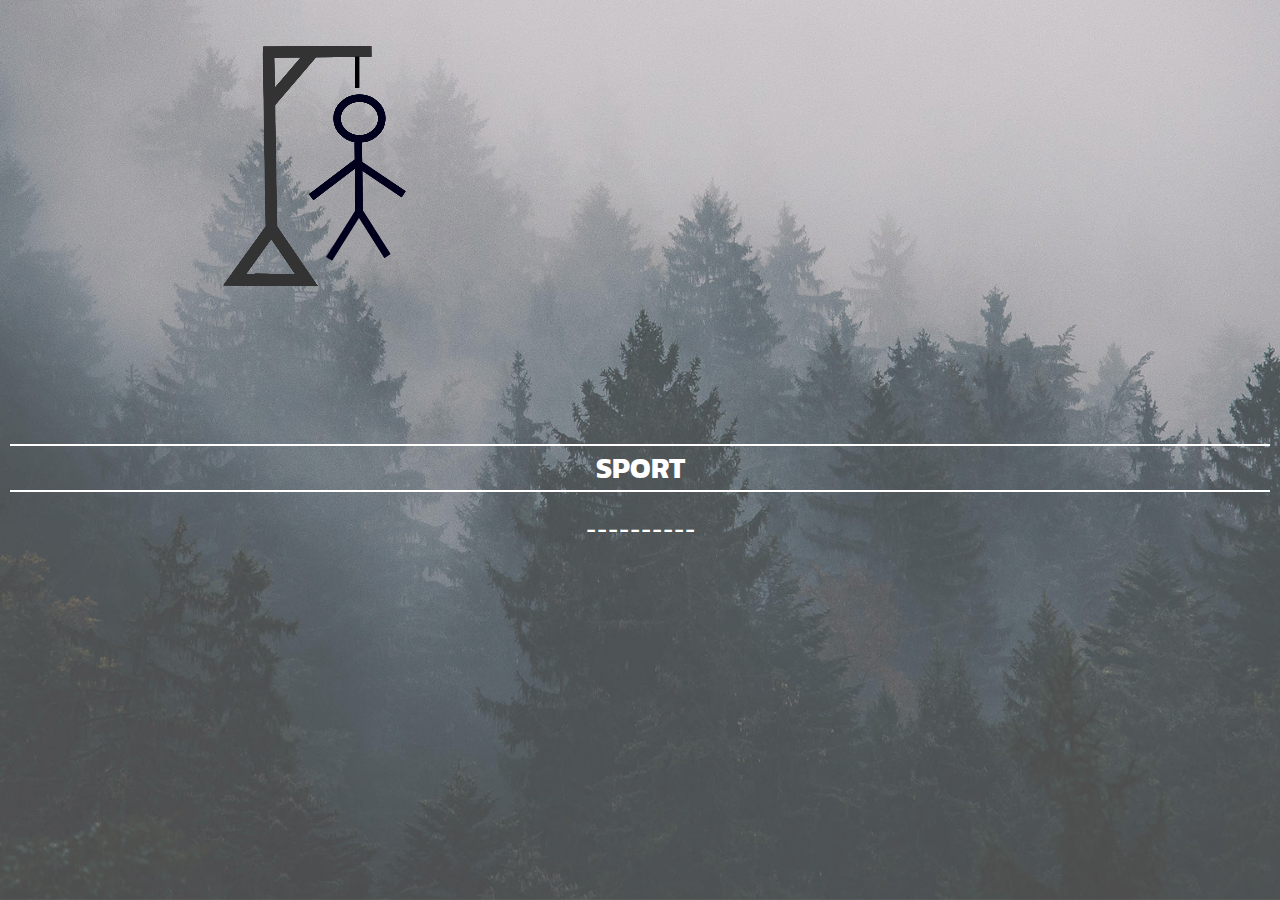
==== Final App/Gamescreen/Gamescreen.html @ 2afae26b "Final-second-update" ====
<!DOCTYPE html>
<html lang="cs">
<head>
    <title>Hang-man</title>
    <meta charset="utf-8" />
    <meta name="viewport" content="width=device-width, initial-scale=1, user-scalable=no" />
    <link rel="stylesheet" href="Gamescreen.css" />
     <link rel="stylesheet" href="Queries.css" />
    <link href="https://fonts.googleapis.com/css2?family=Kanit&display=swap" rel="stylesheet">
</head>
<body>
   <section id="Game-screen">
            <div class="img">
                <img src="Img/HM-7life.svg" alt="7life">
                <img src="Img/HM-6life.svg" alt="6life">
                <img src="Img/HM-5life.svg" alt="5life">
                <img src="Img/HM-4life.svg" alt="4life">
                <img src="Img/HM-3life.svg" alt="3life">
                <img src="Img/HM-2life.svg" alt="2life">
                <img src="Img/HM-1life.svg" alt="1life">
            </div>
            <div class="text">
                <h1>SPORT</h1>
                <div class="letters">
                    <a>_</a>
                    <a>_</a>
                    <a>_</a>
                    <a>_</a>
                    <a>_</a>
                    <a>_</a>
                    <a>_</a>
                    <a>_</a>
                    <a>_</a>
                    <a>_</a>
                </div>
            </div>
   </section>
   
</body>
</html>
---- Final App/Gamescreen/Gamescreen.css ----
html{
    font-family: 'Kanit', sans-serif;
}
body{
    margin: 0;
    padding: 0;
}
#Game-screen{
    position: absolute;
    width: 100%;
    height: 100%;
    background-size: cover;
    background-repeat: no-repeat;
    background-position: center;
    background-image: url(Img/Background-forest.jpg);
    display: grid;
    grid-template-columns: 1fr;
}
#Game-screen h1{
    margin: 10px;
    font-size: 22pt;
    color: #222222;
}
#Game-screen .text{
    margin-top: 50px;
    text-align: center;
    font-weight: bolder;
}
#Game-screen .text h1{
    margin: 10px;
    border-bottom: 2px white solid;
    border-top: 2px white solid;
    font-size: 22pt;
    color: white;
}
#Game-screen .text .letters{
    margin-top: 20px;
    color: white;
}
#Game-screen .img{
    position: relative;
    text-align: center;
    margin-top: 20px;
}
#Game-screen .img img{
    position: absolute;
    top: 20px;
    left: 15%;
    width: 250px;
    height: auto;
}
#Game-screen .text span{
    color: white;
    border: #760e08 5px solid;
    border-radius: 10%;
    padding: 5px;
    font-size: 14pt;
    cursor: pointer;
    transition: 1s;
}
#Game-screen .text span:hover{
    font-size: 15pt;
    border: white 5px solid;
    color: #760e08; 
}
---- Final App/Gamescreen/Queries.css ----
@media (min-width: 800px){
    #setup-screen{
        grid-template-columns: 1fr 1fr;
        justify-content: center;
        align-items: center;
    }
    
    #setup-screen .img img{
        width: 400px;
        height: auto;
    }
    #setup-screen .text{
        grid-gap: 20px;
        padding-bottom: 50px;
    }
    #setup-screen .text h1{
        margin: 15px;
        font-size: 30pt;
        color: #222222;
    }
    #setup-screen h1{
        margin: 10px;
        font-size: 30pt;
    }
    #setup-screen .text span{
        padding: 5px;
        font-size: 20pt;
        transition: 1s;
    }
    #setup-screen .text span:hover{
        font-size: 24pt;
    }
}
@media (min-width: 1200px){
    #setup-screen{
        grid-template-columns: 1fr 1fr;
        justify-content: center;
        align-items: center;
    }
    #setup-screen .img img{
        width: 500px;
        height: auto;
    }
    #setup-screen .text{
        grid-gap: 20px;
        padding-bottom: 50px;
    }
    #setup-screen .text h1{
        margin: 15px;
        font-size: 40pt;
        color: #222222;
    }
    #setup-screen h1{
        margin: 10px;
        font-size: 40pt;
    }
    #setup-screen .text span{
        padding: 5px;
        font-size: 25pt;
        transition: 1s;
    }
    #setup-screen .text span:hover{
        font-size: 28pt;
    }
}
@media (min-width: 1400px){
   #setup-screen{
        grid-template-columns: 1fr 1fr;
        justify-content: center;
        align-items: center;
    }
    #setup-screen .img img{
        width: 600px;
        height: auto;
    }
    #setup-screen .text{
        grid-gap: 20px;
        padding-bottom: 50px;
    }
    #setup-screen .text h1{
        margin: 15px;
        font-size: 50pt;
        color: #222222;
    }
    #setup-screen h1{
        margin: 20px;
        font-size: 50pt;
    }
    #setup-screen .text span{
        padding: 5px;
        font-size: 30pt;
        transition: 1s;
        border: #760e08 7px solid;
    }
    #setup-screen .text span:hover{
        font-size: 34pt;
        border: white 7px solid;
    }
}
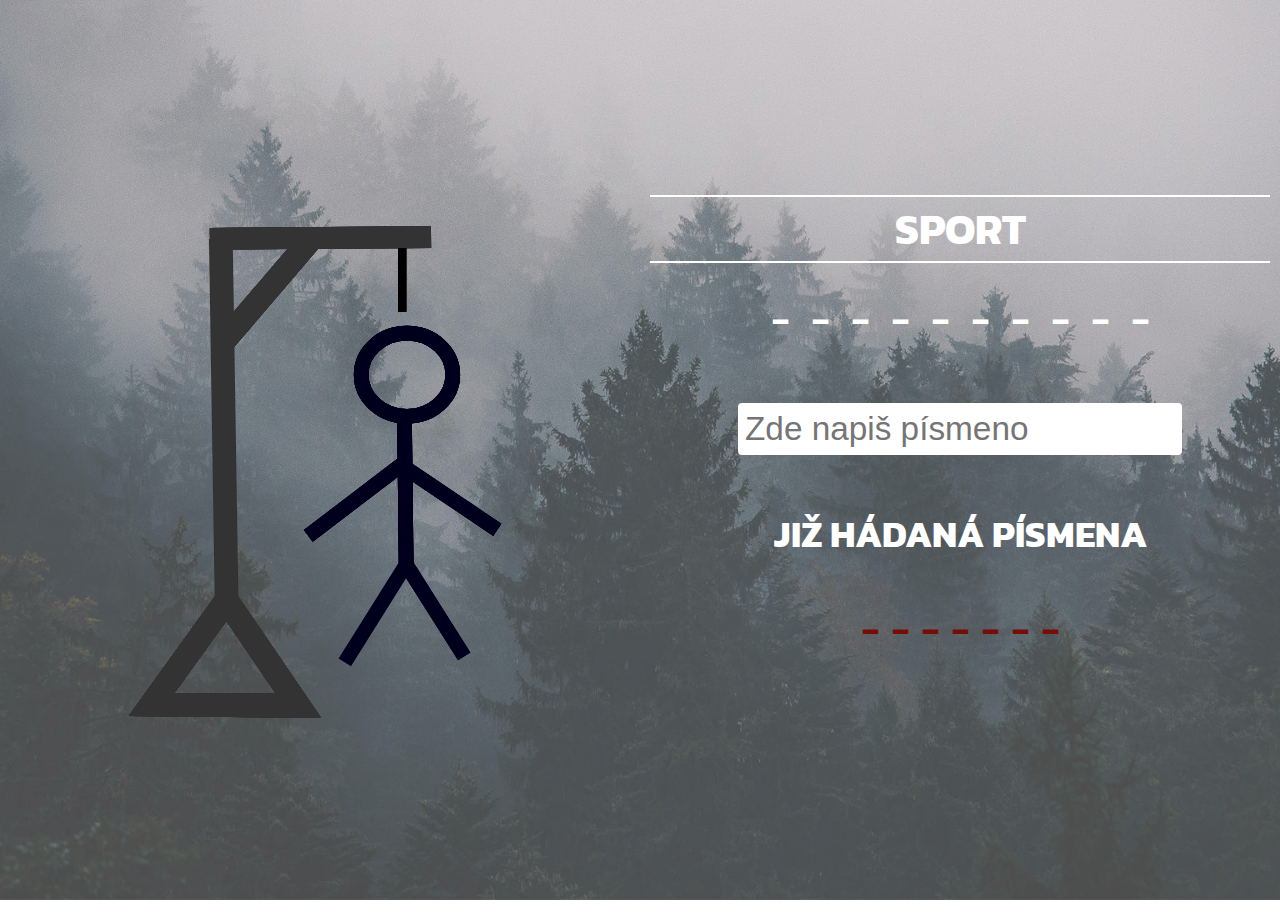
==== commit 09d070fb: "final version update" ====
--- a/Final App/Gamescreen/Gamescreen.html
+++ b/Final App/Gamescreen/Gamescreen.html
@@ -33,6 +33,17 @@
                     <a>_</a>
                     <a>_</a>
                 </div>
+                <input type="text" placeholder="Zde napiš písmeno">
+                <footer>
+                   <h2>JIŽ HÁDANÁ PÍSMENA</h2>
+                    <a>_</a>
+                    <a>_</a>
+                    <a>_</a>
+                    <a>_</a>
+                    <a>_</a>
+                    <a>_</a>
+                    <a>_</a>
+                </footer>
             </div>
    </section>
    
--- a/Final App/Gamescreen/Gamescreen.css
+++ b/Final App/Gamescreen/Gamescreen.css
@@ -13,8 +13,6 @@
     background-repeat: no-repeat;
     background-position: center;
     background-image: url(Img/Background-forest.jpg);
-    display: grid;
-    grid-template-columns: 1fr;
 }
 #Game-screen h1{
     margin: 10px;
@@ -22,6 +20,10 @@
     color: #222222;
 }
 #Game-screen .text{
+    height: 50%;
+    width: 100%;
+    position: absolute;
+    bottom: 0;
     margin-top: 50px;
     text-align: center;
     font-weight: bolder;
@@ -37,17 +39,30 @@
     margin-top: 20px;
     color: white;
 }
+.letters a {
+    font-size: 20pt;
+}
+#Game-screen .text footer h2{
+    font-size: 15pt;
+    color: white;
+}
+#Game-screen .text footer a{
+    font-size: 20pt;
+    color: #760e08;
+    margin: 5px;
+}
 #Game-screen .img{
-    position: relative;
+    width: 100%;
+    height: 50%;
+    position: absolute;
     text-align: center;
     margin-top: 20px;
 }
 #Game-screen .img img{
     position: absolute;
-    top: 20px;
-    left: 15%;
-    width: 250px;
-    height: auto;
+    left: 10%;
+    width: 80%;
+    height: 80%;
 }
 #Game-screen .text span{
     color: white;
@@ -63,5 +78,19 @@
     border: white 5px solid;
     color: #760e08; 
 }
-
-
+#Game-screen .text input{
+    font-size: 15pt;
+    color: #222222;
+    background-color: white;
+    border: 2px solid white;
+    border-radius: 4px;
+    margin: 20px;
+    outline: none;
+    padding: 5px;
+    box-sizing: border-box;
+    transition: .5s;
+}
+#Game-screen .text input:focus{
+    border-color: #760e08;
+    box-shadow: 0 0 8px 0 #760e08;
+}--- a/Final App/Gamescreen/Queries.css
+++ b/Final App/Gamescreen/Queries.css
@@ -1,99 +1,78 @@
 @media (min-width: 800px){
-    #setup-screen{
-        grid-template-columns: 1fr 1fr;
-        justify-content: center;
-        align-items: center;
+    #Game-screen .text{
+        height: 80%;
+        width: 50%;
+        top: 15%;
+        left: 50%;
+    }
+    #Game-screen .text h1{
+        font-size: 28pt;
+    }
+    .letters a, .text footer a {
+        font-size: 25pt;
+    }
+    #Game-screen .text footer h2{
+        font-size: 21pt;
+        color: white;
+    }
+    #Game-screen .text input{
+         font-size: 21pt;   
+    }
+    #Game-screen .img{
+        height: 100%;
+        width: 50%;
+        left: 0;
+    }
+    #Game-screen .img img{
+        top: 10%;
+    }
+   
+}
+@media (min-width: 1200px){
+     #Game-screen .text h1{
+        font-size: 32pt;
+    }
+    .letters{
+        margin-top: 70px;
+        margin-bottom: 50px;
+    }
+    .letters a {
+        font-size: 25pt;
+        margin: 10px;
+    }
+    #Game-screen .text footer a{
+        font-size: 25pt;
+    }
+    #Game-screen .text footer h2{
+        font-size: 28pt;
+        color: white;
+    }
+    #Game-screen .text input{
+         font-size: 25pt;   
     }
     
-    #setup-screen .img img{
-        width: 400px;
-        height: auto;
-    }
-    #setup-screen .text{
-        grid-gap: 20px;
-        padding-bottom: 50px;
-    }
-    #setup-screen .text h1{
-        margin: 15px;
-        font-size: 30pt;
-        color: #222222;
-    }
-    #setup-screen h1{
-        margin: 10px;
-        font-size: 30pt;
-    }
-    #setup-screen .text span{
-        padding: 5px;
-        font-size: 20pt;
-        transition: 1s;
-    }
-    #setup-screen .text span:hover{
-        font-size: 24pt;
-    }
 }
-@media (min-width: 1200px){
-    #setup-screen{
-        grid-template-columns: 1fr 1fr;
-        justify-content: center;
-        align-items: center;
-    }
-    #setup-screen .img img{
-        width: 500px;
-        height: auto;
-    }
-    #setup-screen .text{
-        grid-gap: 20px;
-        padding-bottom: 50px;
-    }
-    #setup-screen .text h1{
-        margin: 15px;
-        font-size: 40pt;
-        color: #222222;
-    }
-    #setup-screen h1{
-        margin: 10px;
+@media (min-width: 1400px){
+     #Game-screen .text h1{
         font-size: 40pt;
     }
-    #setup-screen .text span{
-        padding: 5px;
-        font-size: 25pt;
-        transition: 1s;
+    .letters{
+        margin-top: 70px;
+        margin-bottom: 50px;
     }
-    #setup-screen .text span:hover{
+    .letters a {
+        font-size: 32pt;
+        margin: 10px;
+    }
+    #Game-screen .text footer a{
+        font-size: 32pt;
+    }
+    #Game-screen .text footer h2{
         font-size: 28pt;
+        color: white;
     }
+    #Game-screen .text input{
+         font-size: 28pt;   
+    }
+   
 }
-@media (min-width: 1400px){
-   #setup-screen{
-        grid-template-columns: 1fr 1fr;
-        justify-content: center;
-        align-items: center;
-    }
-    #setup-screen .img img{
-        width: 600px;
-        height: auto;
-    }
-    #setup-screen .text{
-        grid-gap: 20px;
-        padding-bottom: 50px;
-    }
-    #setup-screen .text h1{
-        margin: 15px;
-        font-size: 50pt;
-        color: #222222;
-    }
-    #setup-screen h1{
-        margin: 20px;
-        font-size: 50pt;
-    }
-    #setup-screen .text span{
-        padding: 5px;
-        font-size: 30pt;
-        transition: 1s;
-        border: #760e08 7px solid;
-    }
-    #setup-screen .text span:hover{
-        font-size: 34pt;
-        border: white 7px solid;
-    }
-}
